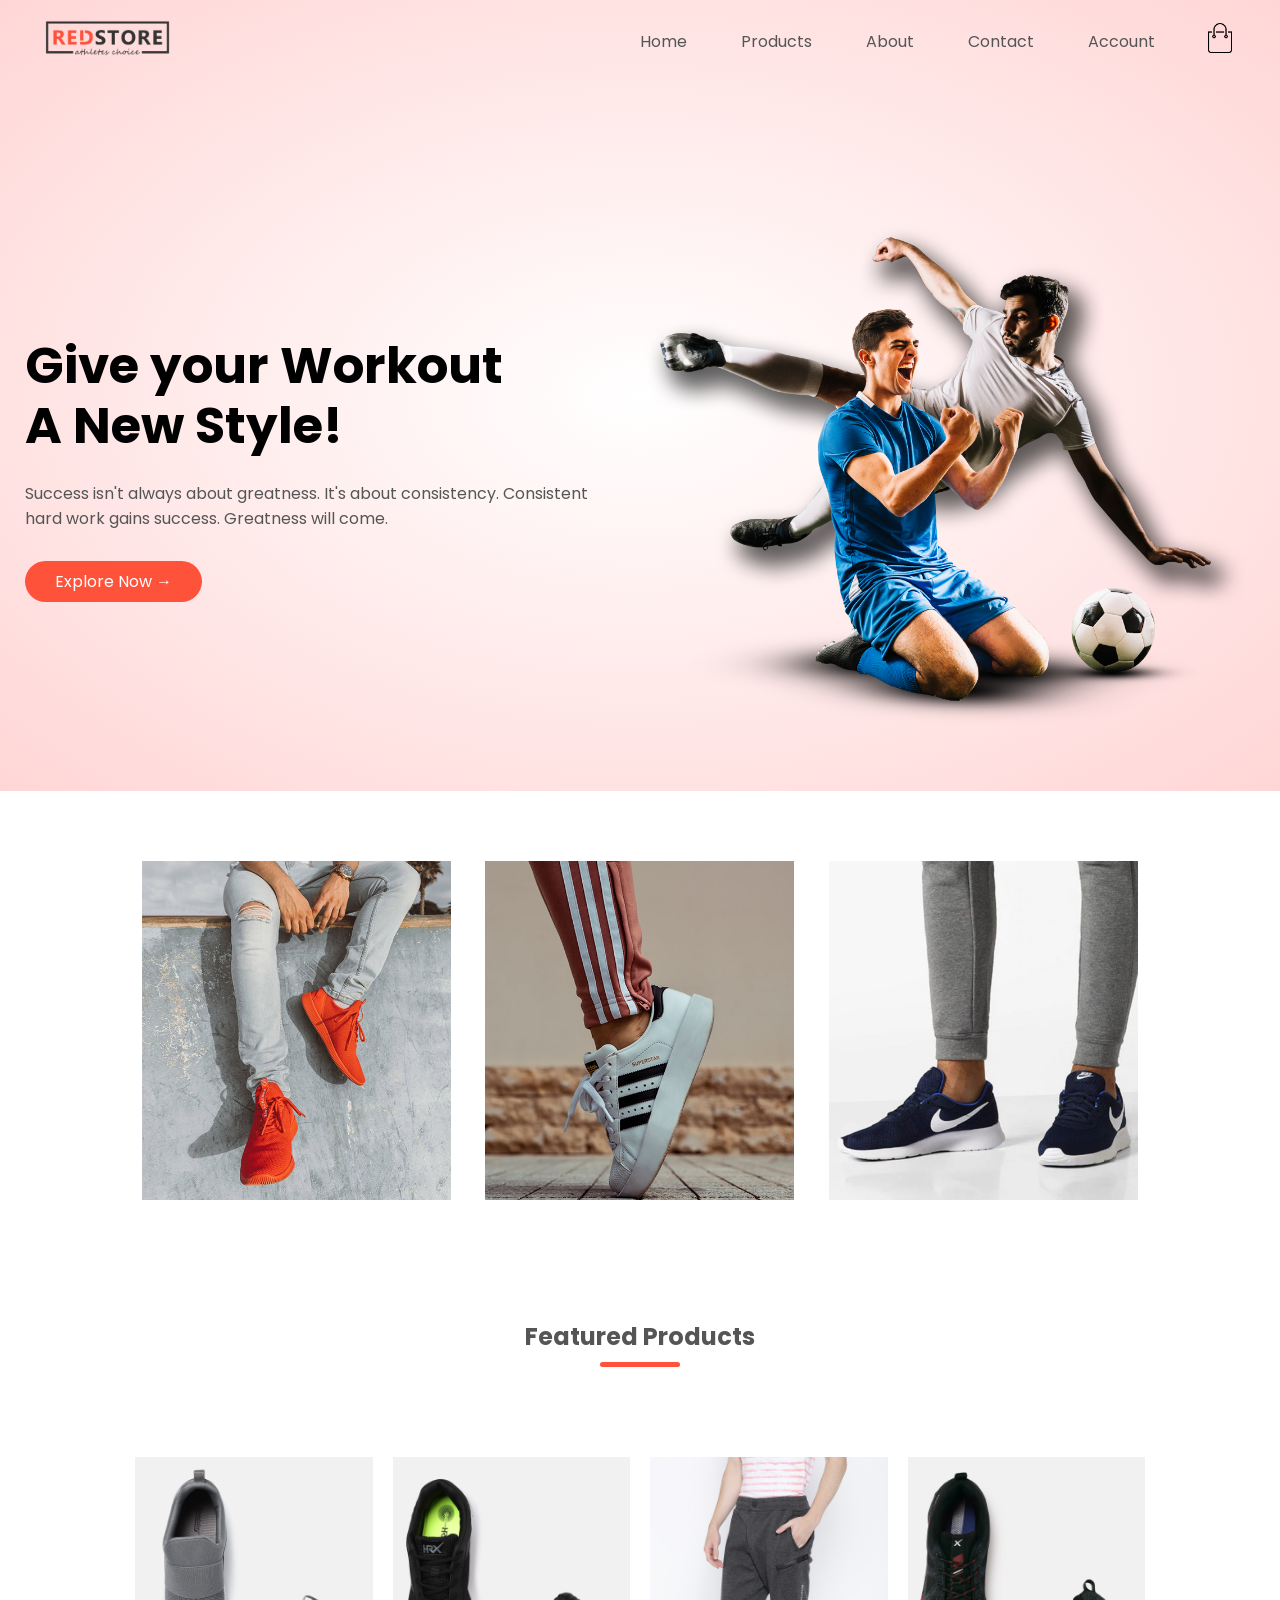
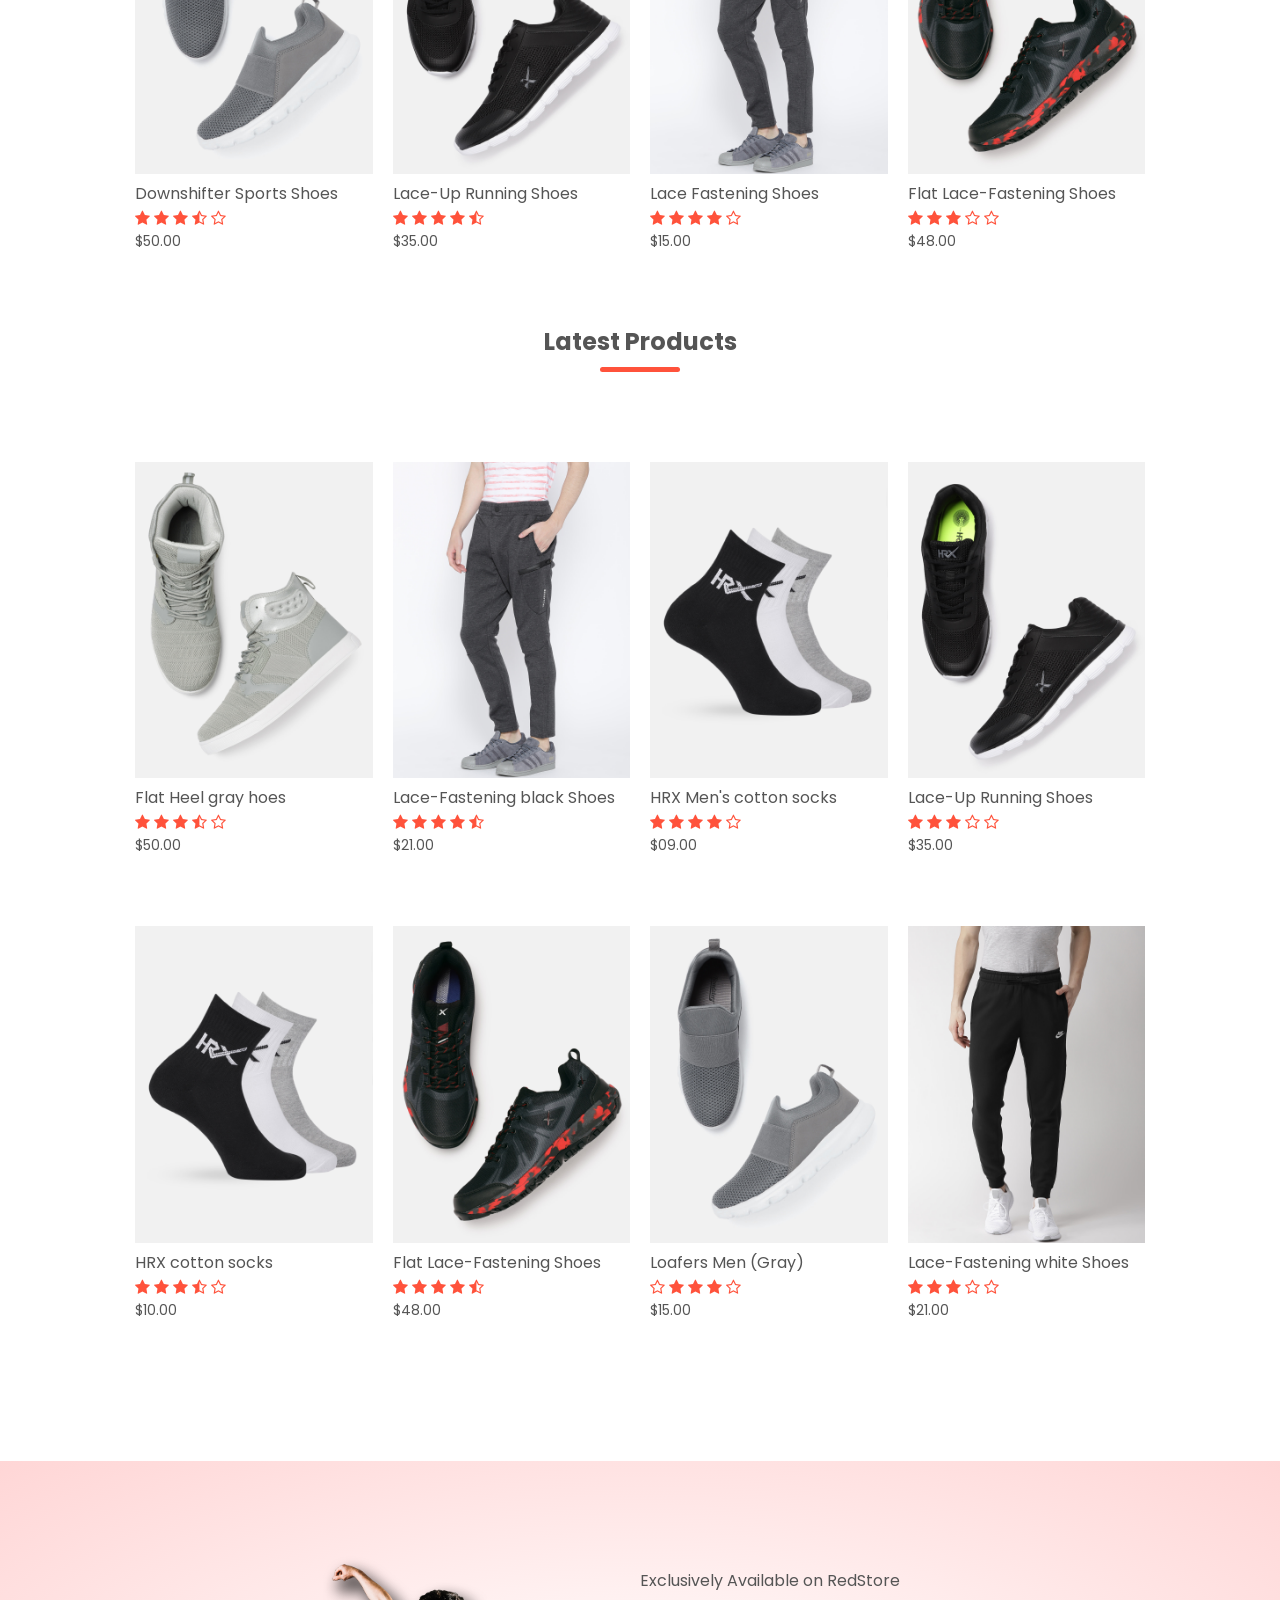
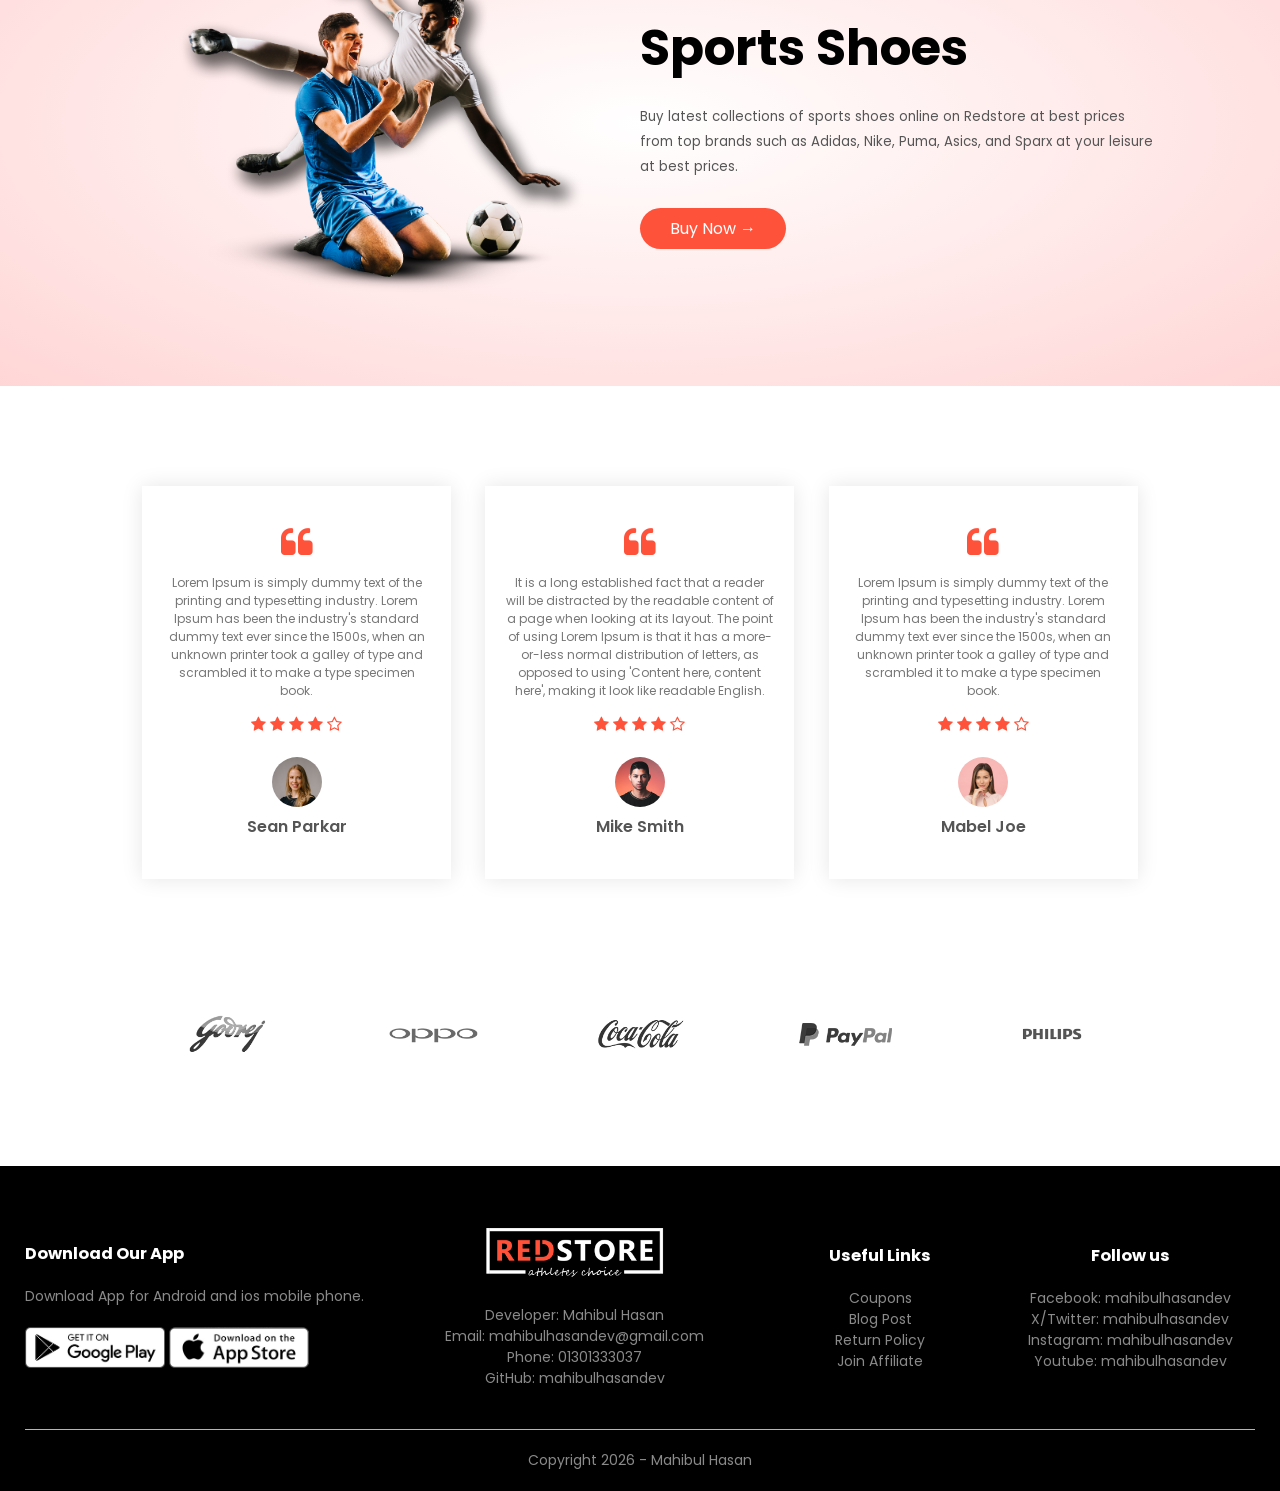
==== index.html @ 9ce189d3 "Project Add" ====
<!DOCTYPE html>
<html>
    
    <head>
        <meta charset="utf-8">
        <meta name="viewport" content="width-device-width, initial-scale=1.0">
        <title>Redstore | Ecommerce website</title>
        <link rel="stylesheet" href="style.css">
        <link rel="preconnect" href="https://fonts.gstatic.com">
        <link href="https://fonts.googleapis.com/css2?family=Poppins:wght@200;300;400;500;600;700&display=swap" rel="stylesheet">
        <!--added a cdn link by searching font awesome4 cdn and getting this link from https://www.bootstrapcdn.com/fontawesome/ this url*/-->
        <link rel="stylesheet" href="https://stackpath.bootstrapcdn.com/font-awesome/4.7.0/css/font-awesome.min.css">

    </head>
    <body>
        <div class ="header">
        <div class="container">
            <div class="navbar">
                <div class="logo">
                    <a href="index.html"><img src="images/logo.png" width="125px"></a>
                </div>
                <nav>
                    <ul id="MenuItems">
                        <li><a href="index.html">Home</a></li>
                         <li><a href="products.html">Products</a></li>
                         <li><a href="">About</a></li>
                         <li><a href="">Contact</a></li>
                         <li><a href="account.html">Account</a></li>

                    </ul>
                </nav>
                <a href="cart.html"><img src="images/cart.png" width="30px" height="30px"></a>
                <img src="images/menu.png" class="menu-icon" onClick="menutoggle()" >
            </div>
            <div class="row">
                <div class="col-2">
                    <h1>Give your Workout <br>A New Style!</h1>
                    <p>Success isn't always about greatness. It's about consistency. Consistent<br>hard work gains success. Greatness will come.</p>
                    <a href="products.html" class="btn">Explore Now &#8594;</a>
                </div>
                <div class="col-2">
                    <img src="images/image1.png">
                </div>
            </div>
        </div>
    </div>
        
        <!------------------------------ featured categories------------------------------>
        <div class="categories">
            <div class="small-container">
                <div class="row">
                <div class="col-3">
                    <img src="images/category-1.jpg">
                </div>
                <div class="col-3">
                    <img src="images/category-2.jpg">
                </div>
                <div class="col-3">
                    <img src="images/category-3 (2).jpg">
                </div>
            </div>
            </div>
        </div>
        
        <!------------------------------ featured Products------------------------------>
        <div class="small-container">
            <h2 class="title" >Featured Products</h2>
                <div class="row">
                    <div class="col-4">
                        <a href="products-details.html"><img src="images/product-11.jpg"></a>
                        <a href="products-details.html"><h4>Downshifter Sports Shoes</h4></a>
                        <div class="rating">
                            <!--(before this added awesome4 cdn font link to the head)added a cdn link by searching font awesome4 icon and from the site  search the star entering the first option and getting a link of this fa-star*-->
                            <i class="fa fa-star" ></i>
                            <i class="fa fa-star" ></i>
                            <i class="fa fa-star" ></i>
                            <i class="fa fa-star-half-o" ></i>
                            <i class="fa fa-star-o" ></i>
                        </div>
                        <p>$50.00</p>
                    </div>
                    <div class="col-4">
                        <a href="products-details.html"><img src="images/product-2.jpg"></a>
                        <h4>Lace-Up Running Shoes</h4>
                        <div class="rating">
                            <i class="fa fa-star" ></i>
                            <i class="fa fa-star" ></i>
                            <i class="fa fa-star" ></i>
                            <i class="fa fa-star" ></i>
                            <i class="fa fa-star-half-o" ></i>
                        </div>
                        <p>$35.00</p>
                    </div>
                    <div class="col-4">
                        <a href="products-details.html"><img src="images/product-3.jpg"></a>
                        <h4>Lace Fastening Shoes</h4>
                        <div class="rating">
                            <i class="fa fa-star" ></i>
                            <i class="fa fa-star" ></i>
                            <i class="fa fa-star" ></i>
                            <i class="fa fa-star" ></i>
                            <i class="fa fa-star-o" ></i>
                        </div>
                        <p>$15.00</p>
                    </div>
                    <div class="col-4">
                        <a href="products-details.html"><img src="images/product-10.jpg"></a>
                        <h4>Flat Lace-Fastening Shoes</h4>
                        <div class="rating">
                            <i class="fa fa-star" ></i>
                            <i class="fa fa-star" ></i>
                            <i class="fa fa-star" ></i>
                            <i class="fa fa-star-o" ></i>
                            <i class="fa fa-star-o" ></i>
                        </div>
                        <p>$48.00</p>
                    </div>  
                </div>
            
            
             <h2 class="title" >Latest Products</h2>
                <div class="row">
                    <div class="col-4">
                        <a href="products-details.html"><img src="images/product-5.jpg"></a>
                        <h4>Flat Heel gray hoes</h4>
                        <div class="rating">
                            <!--(before this added awesome4 cdn font link to the head)added a cdn link by searching font awesome4 icon and from the site  search the star entering the first option and getting a link of this fa-star*-->
                            <i class="fa fa-star" ></i>
                            <i class="fa fa-star" ></i>
                            <i class="fa fa-star" ></i>
                            <i class="fa fa-star-half-o" ></i>
                            <i class="fa fa-star-o" ></i>
                        </div>
                        <p>$50.00</p>
                    </div>
                    <div class="col-4">
                        <a href="products-details.html"><img src="images/product-3.jpg"></a>
                        <h4>Lace-Fastening black Shoes</h4>
                        <div class="rating">
                            <i class="fa fa-star" ></i>
                            <i class="fa fa-star" ></i>
                            <i class="fa fa-star" ></i>
                            <i class="fa fa-star" ></i>
                            <i class="fa fa-star-half-o" ></i>
                        </div>
                        <p>$21.00</p>
                    </div>
                    <div class="col-4">
                        <a href="products-details.html"><img src="images/product-7.jpg"></a>
                        <h4>HRX Men's cotton socks</h4>
                        <div class="rating">
                            <i class="fa fa-star" ></i>
                            <i class="fa fa-star" ></i>
                            <i class="fa fa-star" ></i>
                            <i class="fa fa-star" ></i>
                            <i class="fa fa-star-o" ></i>
                        </div>
                        <p>$09.00</p>
                    </div>
                    <div class="col-4">
                        <a href="products-details.html"><img src="images/product-2.jpg"></a>
                        <h4>Lace-Up Running Shoes</h4>
                        <div class="rating">
                            <i class="fa fa-star" ></i>
                            <i class="fa fa-star" ></i>
                            <i class="fa fa-star" ></i>
                            <i class="fa fa-star-o" ></i>
                            <i class="fa fa-star-o" ></i>
                        </div>
                        <p>$35.00</p>
                    </div>  
                </div>
            <!--new row for the latest product-->
                <div class="row">
                    <div class="col-4">
                        <a href="products-details.html"><img src="images/product-7.jpg"></a>
                        <h4>HRX cotton socks</h4>
                        <div class="rating">
                            <!--(before this added awesome4 cdn font link to the head)added a cdn link by searching font awesome4 icon and from the site  search the star entering the first option and getting a link of this fa-star*-->
                            <i class="fa fa-star" ></i>
                            <i class="fa fa-star" ></i>
                            <i class="fa fa-star" ></i>
                            <i class="fa fa-star-half-o" ></i>
                            <i class="fa fa-star-o" ></i>
                        </div>
                        <p>$10.00</p>
                    </div>
                    <div class="col-4">
                        <a href="products-details.html"><img src="images/product-10.jpg"></a>
                        <h4>Flat Lace-Fastening Shoes</h4>
                        <div class="rating">
                            <i class="fa fa-star" ></i>
                            <i class="fa fa-star" ></i>
                            <i class="fa fa-star" ></i>
                            <i class="fa fa-star" ></i>
                            <i class="fa fa-star-half-o" ></i>
                        </div>
                        <p>$48.00</p>
                    </div>
                    <div class="col-4">
                        <a href="products-details.html"><img src="images/product-11.jpg"></a>
                        <h4>Loafers Men (Gray)</h4>
                        <div class="rating">
                            <i class="fa fa-star-o" ></i>
                            <i class="fa fa-star" ></i>
                            <i class="fa fa-star" ></i>
                            <i class="fa fa-star" ></i>
                            <i class="fa fa-star-o" ></i>
                        </div>
                        <p>$15.00</p>
                    </div>
                    <div class="col-4">
                        <a href="products-details.html"><img src="images/product-12.jpg"></a>
                        <h4>Lace-Fastening white Shoes</h4>
                        <div class="rating">
                            <i class="fa fa-star" ></i>
                            <i class="fa fa-star" ></i>
                            <i class="fa fa-star" ></i>
                            <i class="fa fa-star-o" ></i>
                            <i class="fa fa-star-o" ></i>
                        </div>
                        <p>$21.00</p>
                    </div>  
                </div>
            </div>
        
        <!--------------------------`   offer   --------------------------------->
        <div class="offer">
            <div class="small-container">
                <div class="row">
                    <div class="col-2">
                        <img src="images/image1.png" class="offer-img">
                    </div>
                    <div class="col-2">
                        <p>Exclusively Available on RedStore</p>
                        <h1>Sports Shoes</h1>
                        <small> Buy latest collections of sports shoes online on Redstore at best prices from top brands such as Adidas, Nike, Puma, Asics, and Sparx at your leisure at best prices. </small><br>
                        <a href="products.html" class="btn">Buy Now &#8594;</a>
                    </div>
                </div>
            </div>
        </div>
        
        
        
        <!------------------------------Testimonial---------------------------------->
        <div class="testimonial">
            <div class="small-container">
                <div class="row">
                    <div class="col-3">
                        <i class="fa fa-quote-left" ></i>
                        <p>Lorem Ipsum is simply dummy text of the printing and typesetting industry. Lorem Ipsum has been the industry's standard dummy text ever since the 1500s, when an unknown printer took a galley of type and scrambled it to make a type specimen book. </p>
                        <div class="rating"> 
                            <i class="fa fa-star" ></i>
                            <i class="fa fa-star" ></i>
                            <i class="fa fa-star" ></i>
                            <i class="fa fa-star" ></i>
                            <i class="fa fa-star-o" ></i>
                        </div>
                        <img src="images/user-1.png">
                        <h3>Sean Parkar</h3>
                    </div>
                    <div class="col-3">
                        <i class="fa fa-quote-left" ></i>
                        <p>It is a long established fact that a reader will be distracted by the readable content of a page when looking at its layout. The point of using Lorem Ipsum is that it has a more-or-less normal distribution of letters, as opposed to using 'Content here, content here', making it look like readable English.</p>
                        <div class="rating">
                            <i class="fa fa-star" ></i>
                            <i class="fa fa-star" ></i>
                            <i class="fa fa-star" ></i>
                            <i class="fa fa-star" ></i>
                            <i class="fa fa-star-o" ></i>
                        </div>
                        <img src="images/user-2.png">
                        <h3>Mike Smith</h3>
                    </div>
                    <div class="col-3">
                        <i class="fa fa-quote-left" ></i>
                        <p>Lorem Ipsum is simply dummy text of the printing and typesetting industry. Lorem Ipsum has been the industry's standard dummy text ever since the 1500s, when an unknown printer took a galley of type and scrambled it to make a type specimen book. </p>
                        <div class="rating"> 
                            <i class="fa fa-star" ></i>
                            <i class="fa fa-star" ></i>
                            <i class="fa fa-star" ></i>
                            <i class="fa fa-star" ></i>
                            <i class="fa fa-star-o" ></i>
                        </div>
                        <img src="images/user-3.png">
                        <h3>Mabel Joe</h3>
                    </div>
                </div>
            </div>
        </div>
        
        <!----------------------------------Brands------------------------------------>
        <div class="brands">
            <div class="small-container">
                <div class="row">
                    <div class="col-5">
                        <img src="images/logo-godrej.png" alt="">
                    </div>
                    <div class="col-5">
                        <img src="images/logo-oppo.png" alt="">
                    </div>
                    <div class="col-5">
                        <img src="images/logo-coca-cola.png" alt="">
                    </div>
                    <div class="col-5">
                        <img src="images/logo-paypal.png" alt="">
                    </div>
                    <div class="col-5">
                        <img src="images/logo-philips.png" alt="">
                    </div>
                </div>
            </div>
        </div>
        
        
        <!----------------------------------footer------------------------------------->
        <div class ="footer">
        <div class="container">
            
            <div class="row">
                <div class="footer-col-1">
                    <h3>Download Our App</h3>
                    <p>Download App for Android and ios mobile phone.</p>
                    <div class="app-logo">
                        <img src="images/play-store.png" alt="">
                        <img src="images/app-store.png" alt="">
                    </div>
                </div>
                <div class="footer-col-2">
                    <img src="images/logo-white.png">
                    <p>Developer: Mahibul Hasan</p>
                    <p>Email: <a href="mailto:mahibulhasandev@gmail.com">mahibulhasandev@gmail.com</a></p>
                    <p>Phone: <a href="tel:01301333037">01301333037</a></p>
                    <p>GitHub: <a href="https://github.com/mahibulhasandev">mahibulhasandev</a></p>
                </div>
                <div class="footer-col-3">
                    <h3>Useful Links</h3>
                   <ul>
                       <li>Coupons</li>
                       <li>Blog Post</li>
                       <li>Return Policy</li>
                       <li>Join Affiliate</li>
                    </ul>
                </div>
                <div class="footer-col-4">
                    <h3>Follow us</h3>
                   <ul>
                       <li><a href="https://facebook.com/mahibulhasandev">Facebook: mahibulhasandev</a></li>
                       <li><a href="https://x.com/mahibulhasandev">X/Twitter: mahibulhasandev</a></li>
                       <li><a href="https://instagram.com/mahibulhasandev">Instagram: mahibulhasandev</a></li>
                       <li><a href="https://youtube.com/@mahibulhasandev">Youtube: mahibulhasandev</a></li>
                    </ul>
                </div>
                
            </div>
            
            <hr><!--horizontal line-->
            <p class="copyright">Copyright 2026 - Mahibul Hasan</p>
            
        </div>
    </div>
        
        
        <!-----------------------------------js for toggle menu----------------------------------------------->
        <script>
            var menuItems=document.getElementById("MenuItems");
            
            MenuItems.style.maxHeight="0px";
            function menutoggle(){
                if(MenuItems.style.maxHeight == "0px"){
                    MenuItems.style.maxHeight="200px";
                }
                else{
                    MenuItems.style.maxHeight="0px";
                }
            }
        </script>
    </body>
</html>
---- style.css ----
*{
    margin: 0;
    padding: 0;
    box-sizing: border-box;
}
body{
    font-family: 'Poppins', sans-serif;
}
/*nav maenu on the left as a unordered list*/
.navbar{
    display:flex;
    align-items: center;
    padding:20px;
}
/*nav maenu on the right as a unordered list*/
nav{
    flex: 1;
    text-align: right;
}
/*nav maenu on the right as a list but without bullet*/
nav ul{
    display: inline-block;
    list-style-type: none;   
}
/*nav maenu on the right as a vertically list with 50px gapping with each with underline*/
nav ul li{
    display: inline-block;
    margin-right: 50px;   
}
/*nav maenu on the right as a vertically list with 50px gapping with each without underline*/
a{
    text-decoration: none;
    color: #555;
}
p{
    color: #555;
}
.container{
    max-width: 1300px;
    margin: auto;
    padding-left: 25px;
    padding-right: 25px;
}
.row{
    display: flex;
    align-items: center;
    flex-wrap: wrap;
    justify-content: space-around;
}

.col-2{
    flex-basis: 50%;
    min-width: 300px;
}
.col-2 img{
    max-width: 100%;
    padding: 50px 0;
} 

.col-2 h1{
    font-size: 50px;
    line-height: 60px;
    margin: 25px 0;
}

.btn{
    display: inline-block;
    background: #ff523b;
    color: #fff;
    padding:8px 30px;
    margin: 30px 0px;
    border-radius: 30px;
    transition:background 0.5s;
}
.btn:hover{
    background: #563434;
}
.header{
    background: radial-gradient(#fff, #ffd6d6);
}
.header .row{
    margin-top: 70px;
}

.categories{
    margin: 70px 0;
}
.col-3{
    flex-basis: 30%;
    min-width: 250px;
    margin-bottom: 30px;
}

.col-3 img{
   width: 100%;
}

.small-container{
    max-width: 1080px;
    margin: auto;
    padding-left: 25px;
    padding-right: 25px;   
}
.col-4{
    flex-basis: 25%;
    padding: 10px;
    min-width: 200px;
    margin-bottom: 50px;
    transition: transform 0.5s;
}
.col-4 img{
    width:100%;
}
.title{
    text-align: center;
    margin: 0 auto 80px;
    position: relative;
    line-height: 60px;
    color: #555;
}
.title::after{
    content: '';
    background: #ff523b;
    width: 80px;
    height: 5px;
    border-radius: 5px;
    position: absolute;
    bottom: 0;
    left: 50%;
    transform: translateX(-50%);
}
h4{
    color: #555;
    font-weight: normal;
}
.col-4 p{
    font-size: 14px;
}
.rating .fa{
    color: #ff523b;
}
.col-4:hover{
    transform:translateY(-5px);
}

/*-----------------------offer -----------------------*/
.offer{
    background: radial-gradient(#fff, #ffd6d6);
    margin-top: 80px;
    padding: 30px 0;
}

.col-2 .offer-img{
    padding: 50px;
}
small{
    color:#555;
}

/*-----------------------Testimonial -----------------------*/
.testimonial{
    padding-top: 100px;
}
.testimonial .col-3{
    text-align: center;
    padding: 40px 20px;
    box-shadow: 0 0 20px 0px rgba(0,0,0,0.1);
    cursor: pointer;
    transition: transform 0.5s;
}
.testimonial .col-3 img{
    width:50px;
    margin-top: 20px;
    border-radius: 50%;/*square images converted to round shape box*/
}
.testimonial .col-3:hover{
    transform: translateY(-10px);
}
.fa.fa-quote-left{
    font-size: 34px;
    color: #ff523b;
}
.col-3 p{
    font-size: 12px;
    margin: 12px 0;
    color: #777;
}
.testimonial .col-3 h3{
    font-weight: 600;
    color: #555;
    font-size: 16px;
}

/*-----------------------Brands -----------------------*/
.brands{
    margin: 100px auto;
}
.col-5{
    width: 100px;
}
.col-5 img{
    width: 100%;
    cursor: pointer;
    filter: grayscale(100%);
}
.col-5 img:hover{
    filter: grayscale(0);
}

/*-----------------------Footer -----------------------*/
.footer{
    background:#000; /*black;*/
    color: #8a8a8a;
    font-size: 14px;
    padding:60px 0 20px;
}

.footer p{
    color: #8a8a8a;
}

.footer a{
    color: #8a8a8a;
}

.footer h3{
    color:#fff;
    margin-bottom: 20px;
}
.footer-col-1, .footer-col-2,.footer-col-3,.footer-col-4{
    min-width: 250px;
    margin-bottom: 20px;
}
.footer-col-1{
    flex-basis: 30%;
}
.footer-col-2{
    flex: 1;
    text-align: center;
}
.footer-col-2 img{
    width: 180px;
    margin-bottom: 20px;
}
.footer-col-3,.footer-col-4{
    flex-basis: 12%;
    text-align: center;
}
ul{
    list-style-type: none;   
}
.app-logo{
    margin-top: 20px;
}
.app-logo img{
    width: 140px;
}

.footer hr{
    border: none;
    background: #b5b5b5;
    height: 1px;
    margin: 20px 0;
}
.copyright{
    text-align: center;
}



.menu-icon{
    width: 28px;
    margin-left: 20px;  
    display:none;
}

/*-----------------------media query for menu -----------------------*/
@media only screen and (max-width:800px){
    nav ul{
        position: absolute;
        top:70px;
        left: 0;
        background: #333;
        width: 100%;
        overflow: hidden;
        transition: max-height 0.5s;
        
    }
    nav ul li{
        display: block;
        margin-right: 50px;
        margin-top: 10px;
        margin-bottom: 10px;
    }
    nav ul li a{
        color: #fff;
    }
    .menu-icon{ 
        display:block;
        cursor: pointer;
    }
}

/*-----------------------media query for less than 600 screen size(mobile device) -----------------------*/
@media only screen and (max-width:600px){
    .row{
        text-align: center;
    }
    .col-2 .col-3 .col-4{
        flex-basis: 100%;
    }
    .single-product .row{
        text-align: left;
    }
    .single-product .col-2{
        padding: 20px 0;
    }
    .single-product h1{
        font-size: 20px;
        line-height: 32px;
    }
    .cart-info p{
        display: none;
    }
    

}

/*--------------------all products-----------------------------------------------*/
.row-2{
    justify-content: space-between;
    margin:100px auto 50px;
}
select{
    border:1px solid #ff523b;
    padding: 5px;
}
select:focus{
    outline: none;
}

.page-btn{
    margin: 0 auto 80px;
}
.page-btn span{
    display: inline-block;
    border:1px solid #ff523b;
    margin-left: 10px;
    width: 40px;
    height: 40px;
    text-align: center;
    line-height: 40px;
    cursor: pointer;
}
.page-btn span:hover{
    background: #ff523b;
    color: #fff;
}


/*-----------------------single product details -----------------------*/

.single-product{
    margin-top: 80px;
}
.single-product .col-2 img{
    padding:0;
}
.single-product .col-2{
    padding:20px;
}
.single-product h4{
    margin: 20px 0;
    font-size: 22px;
    font-weight: bold;
}
.single-product select{
    display: block;
    padding: 10px;
    margin-top: 20px;
}
.single-product input{
    width: 50px;
    height: 40px;
    padding-left: 10px;
    font-size: 20px;
    margin-right: 10px;
    border: apx solid #ff523b;
}
input:focus{
    outline: none;
}
.single-product .fa{
    color:#ff523b;
    margin-left: 10px;
}
.small-img-row{
   display:flex;
    justify-content: space-between;
}
.small-img-col{
    flex-basis: 24%;
    cursor: pointer;
}




        /*------------------------------ cart items ------------------------------*/
.cart-page{
    margin: 80px auto;
}

table{
    width: 100%;
    border-collapse: collapse;
}

.cart-info{
    display:flex;
    flex-wrap: wrap;
}
th{
    text-align: left;
    padding: 5px;
    color: #fff;
    background: #ff523b;
    font-weight: normal;
}
td{
    padding: 10px 5px;
}

td input{
    width: 40px;
    height: 30px;
    padding: 5px;
}
td a{
    color: #ff523b;
}
td img{
    width: 80px;
    height: 80px;
    margin-right: 10px;
}
.total-price{
    display: flex;
    justify-content: flex-end;
}
.total-price table{
    border-top: 3px solid #ff523b;
    width: 100%;
    max-width: 400px;
}
td:last-child{
    text-align: right;
}
th:last-child{
    text-align: right;
}


        /*------------------------------ account-page ------------------------------*/
.account-page{
    padding: 50px 0;
    background: radial-gradient(#fff, #ffd6d6);
}
.form-container{
    background: #fff;
    width:300px;
    height: 400px;
    position: relative;
    text-align: center;
    padding: 20px 0;
    margin: auto;
    box-shadow: 0 0 20px 0px rgba(0,0,0,0.1);
    overflow: hidden;
}

.form-container span{
    font-weight: bold;
    padding: 0 10px;
    color: #555;
    cursor: pointer;
    width: 100px;
    display: inline-block;
}

.form-btn{
    display:inline-block;
}
.form-container form{
    max-width: 300px;
    padding: 0 20px;
    position: absolute;
    top: 130px;
    transition: transform 1s;
}

form input{
    width: 100%;
    height: 30px;
    margin: 10px 0;
    padding: 0 10px;
    border: 1px solid #ccc;
}

form .btn{
    width: 100%;
    border:none;
    cursor:pointer;
    margin:10px 0;
}
form .btn:focus{
    outline: none;
}

#LoginForm{
    left: -300px;
}
#RegForm{
    left: 0;
}
form a{
    font-size: 12px;
}

#Indicator{
    width: 100px;
    border: none;
    background: #ff523b;
    height: 3px;
    margin-top: 8px;
    transform: translateX(100px);
    transition: transform 1s;

}
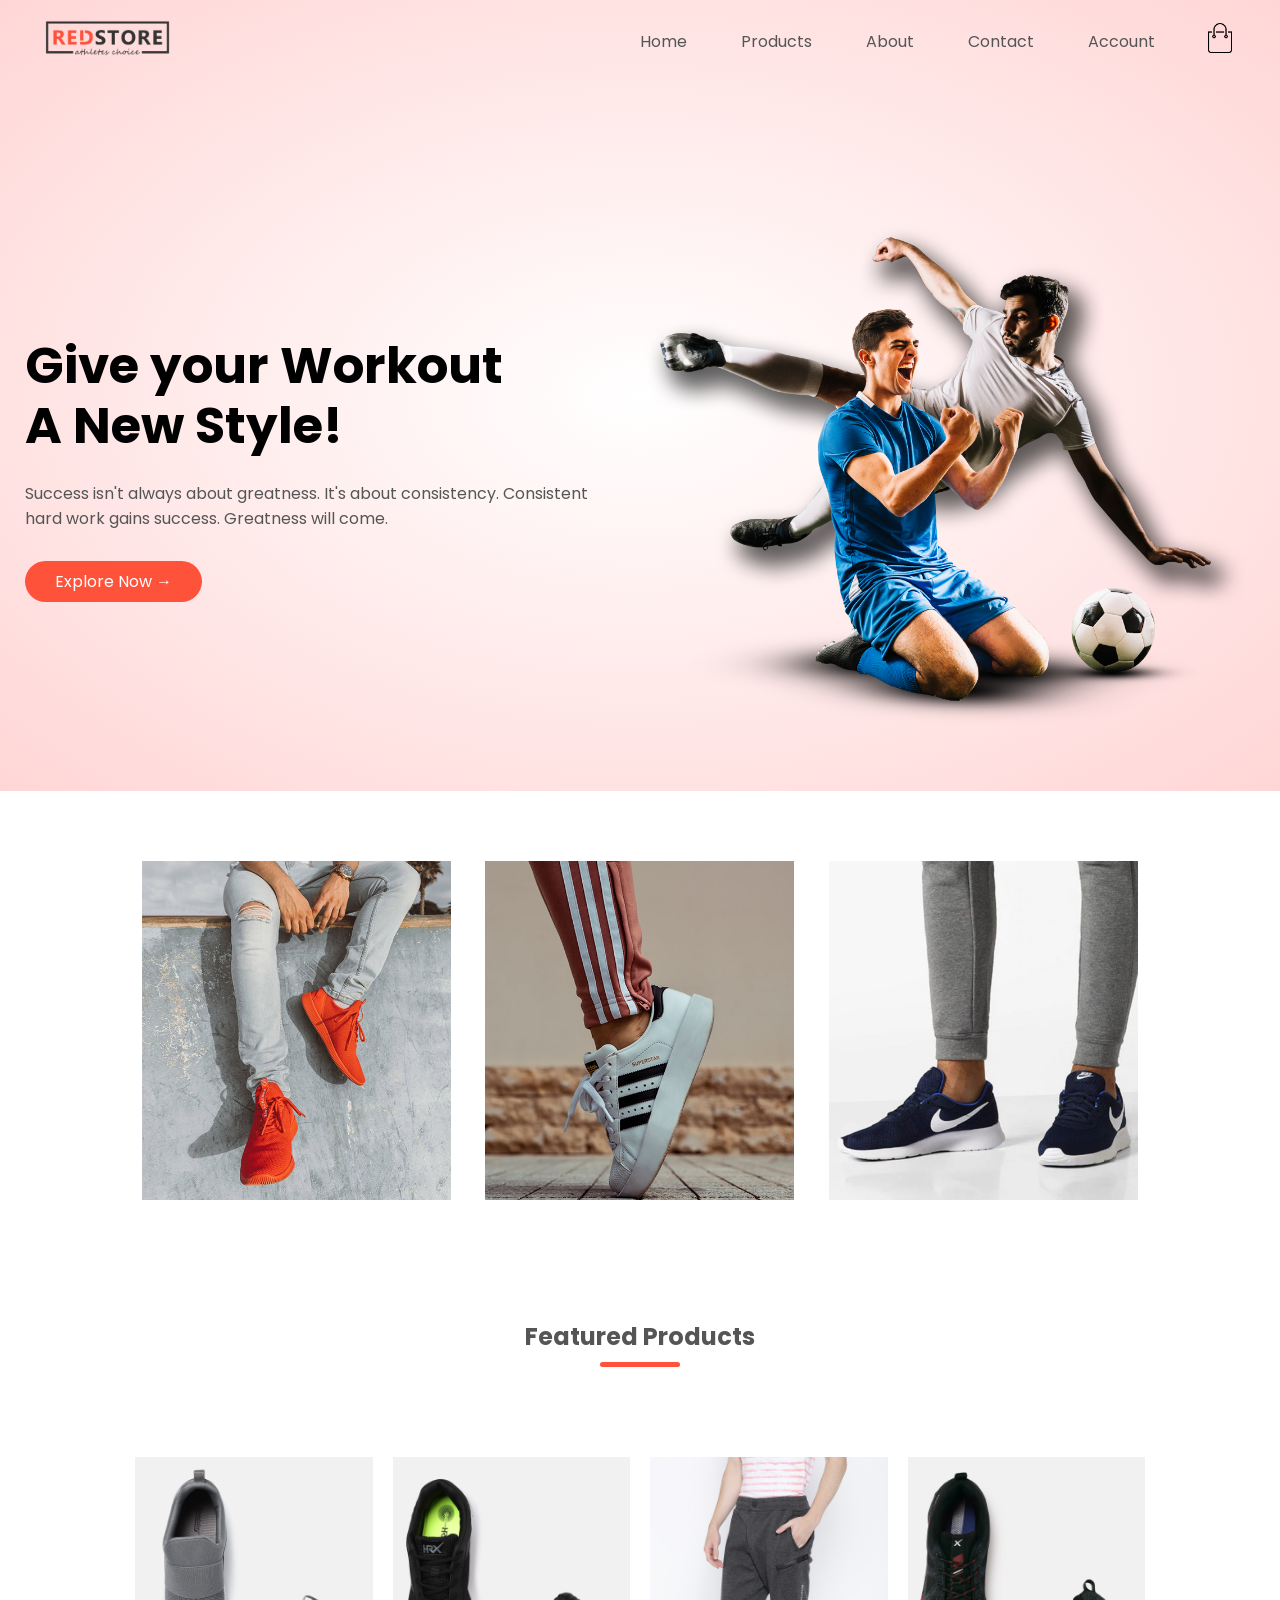
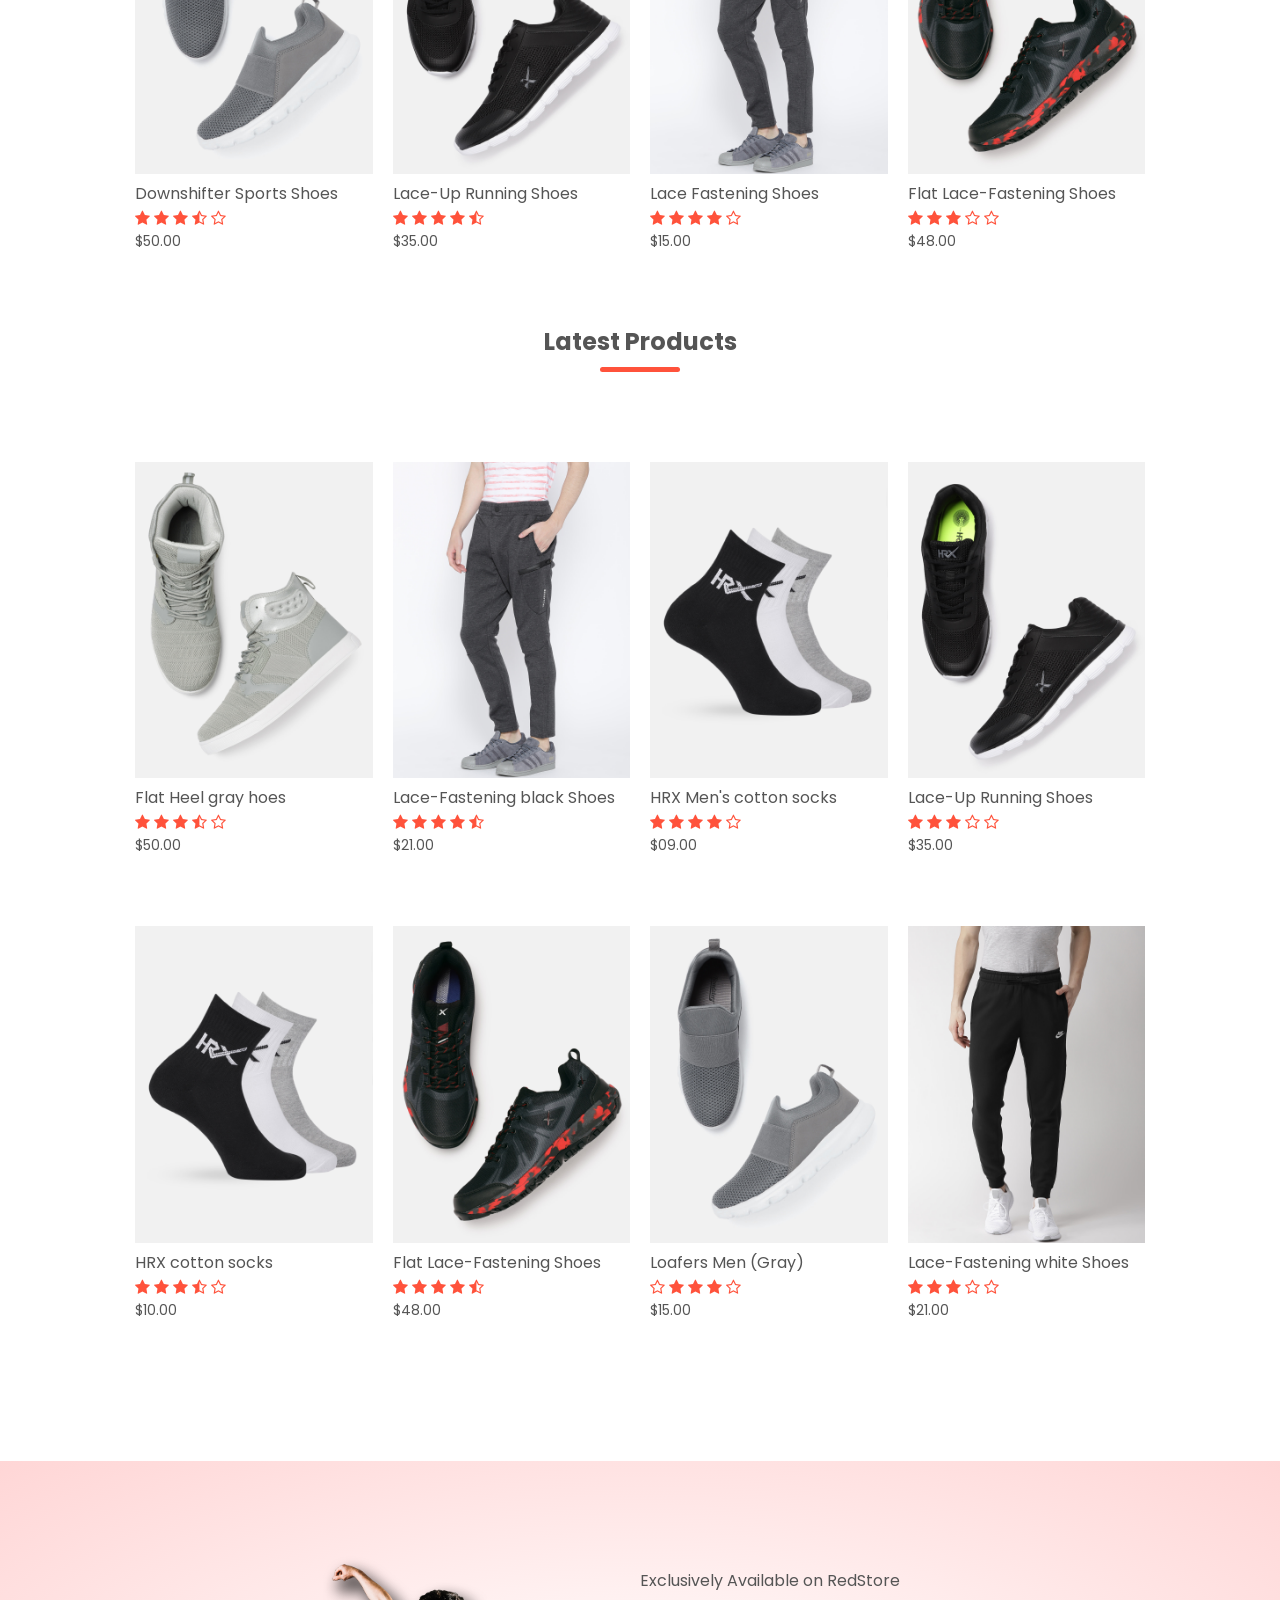
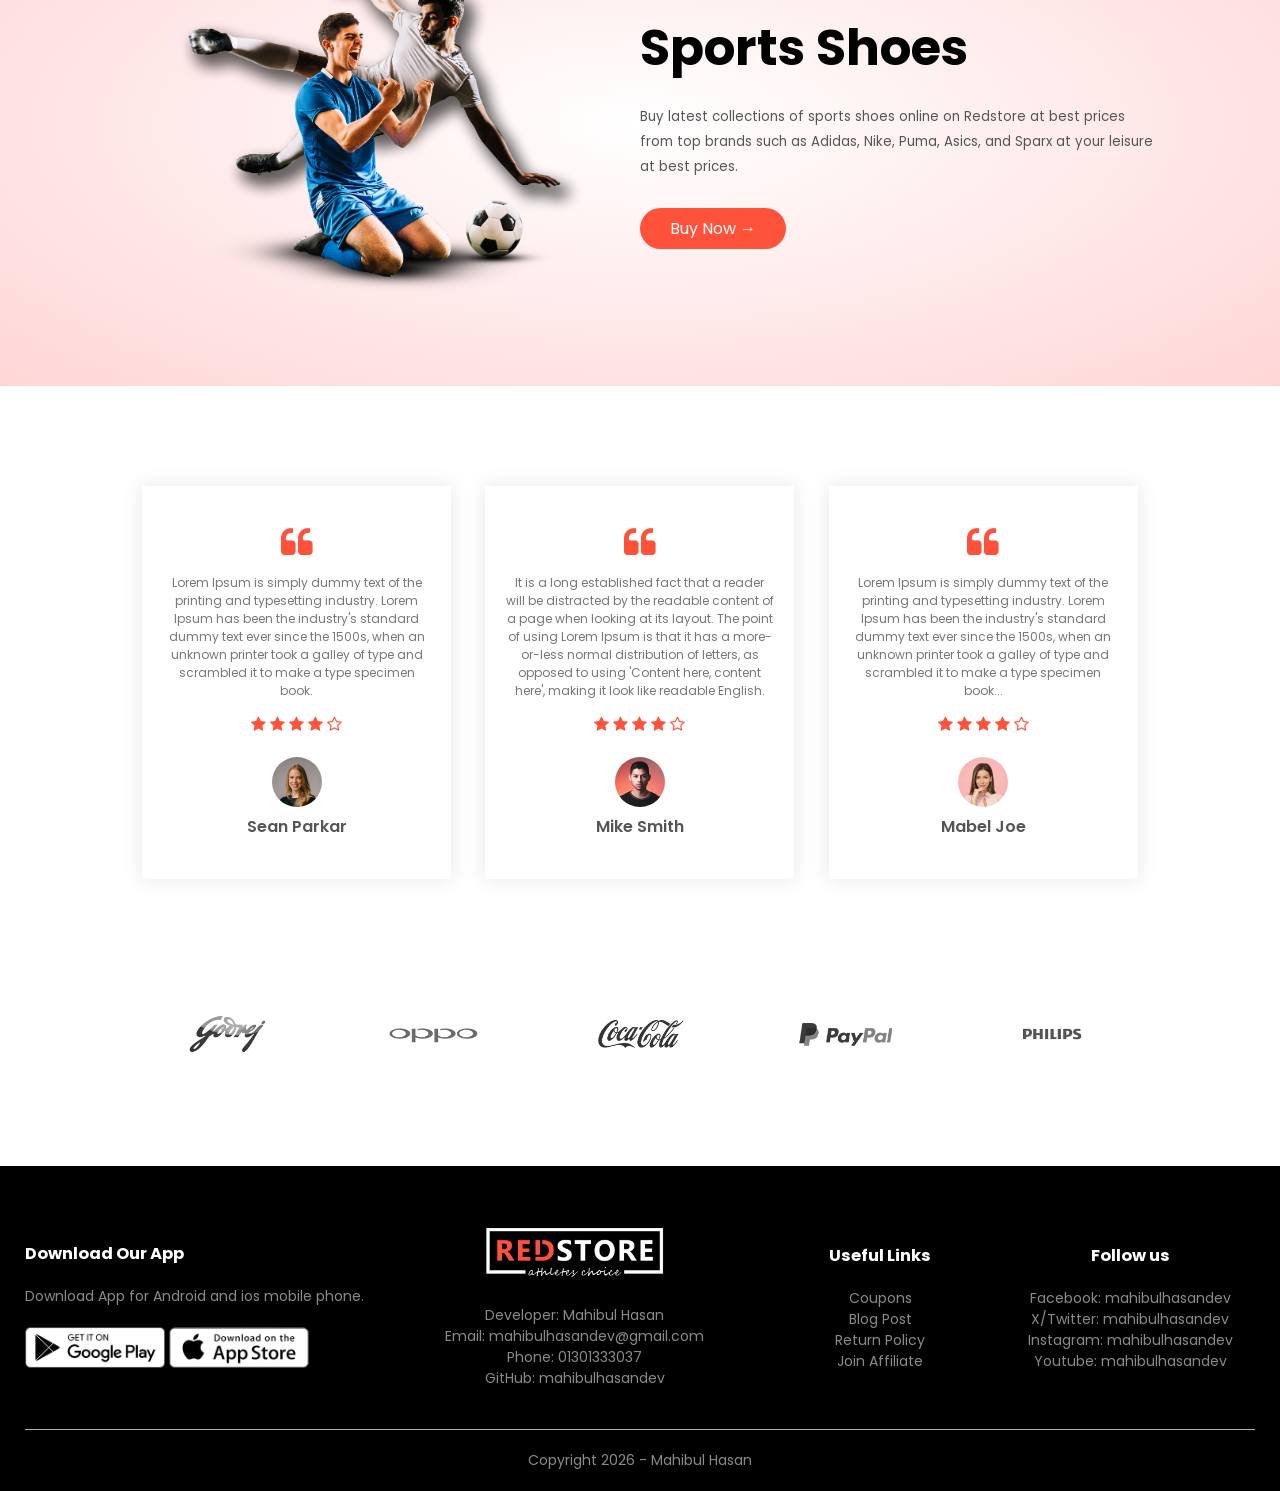
==== commit f276f3d2: "First Commit" ====
--- a/index.html
+++ b/index.html
@@ -4,7 +4,7 @@
     <head>
         <meta charset="utf-8">
         <meta name="viewport" content="width-device-width, initial-scale=1.0">
-        <title>Redstore | Ecommerce website</title>
+        <title>Redstore | Ecommerce website</title>
         <link rel="stylesheet" href="style.css">
         <link rel="preconnect" href="https://fonts.gstatic.com">
         <link href="https://fonts.googleapis.com/css2?family=Poppins:wght@200;300;400;500;600;700&display=swap" rel="stylesheet">
@@ -17,7 +17,7 @@
         <div class="container">
             <div class="navbar">
                 <div class="logo">
-                    <a href="index.html"><img src="images/logo.png" width="125px"></a>
+                    <a href="index.html"><img src="images/logo.png" width="125px"></a>
                 </div>
                 <nav>
                     <ul id="MenuItems">
@@ -232,9 +232,9 @@
                         <img src="images/image1.png" class="offer-img">
                     </div>
                     <div class="col-2">
-                        <p>Exclusively Available on RedStore</p>
-                        <h1>Sports Shoes</h1>
-                        <small> Buy latest collections of sports shoes online on Redstore at best prices from top brands such as Adidas, Nike, Puma, Asics, and Sparx at your leisure at best prices. </small><br>
+                        <p>Exclusively Available on RedStore</p>
+                        <h1>Sports Shoes</h1>
+                        <small> Buy latest collections of sports shoes online on Redstore at best prices from top brands such as Adidas, Nike, Puma, Asics, and Sparx at your leisure at best prices. </small><br>
                         <a href="products.html" class="btn">Buy Now &#8594;</a>
                     </div>
                 </div>
@@ -275,7 +275,7 @@
                     </div>
                     <div class="col-3">
                         <i class="fa fa-quote-left" ></i>
-                        <p>Lorem Ipsum is simply dummy text of the printing and typesetting industry. Lorem Ipsum has been the industry's standard dummy text ever since the 1500s, when an unknown printer took a galley of type and scrambled it to make a type specimen book. </p>
+                        <p>Lorem Ipsum is simply dummy text of the printing and typesetting industry. Lorem Ipsum has been the industry's standard dummy text ever since the 1500s, when an unknown printer took a galley of type and scrambled it to make a type specimen book... </p>
                         <div class="rating"> 
                             <i class="fa fa-star" ></i>
                             <i class="fa fa-star" ></i>
@@ -328,11 +328,11 @@
                     </div>
                 </div>
                 <div class="footer-col-2">
-                    <img src="images/logo-white.png">
-                    <p>Developer: Mahibul Hasan</p>
-                    <p>Email: <a href="mailto:mahibulhasandev@gmail.com">mahibulhasandev@gmail.com</a></p>
-                    <p>Phone: <a href="tel:01301333037">01301333037</a></p>
-                    <p>GitHub: <a href="https://github.com/mahibulhasandev">mahibulhasandev</a></p>
+                    <img src="images/logo-white.png">
+                    <p>Developer: Mahibul Hasan</p>
+                    <p>Email: <a href="mailto:mahibulhasandev@gmail.com">mahibulhasandev@gmail.com</a></p>
+                    <p>Phone: <a href="tel:01301333037">01301333037</a></p>
+                    <p>GitHub: <a href="https://github.com/mahibulhasandev">mahibulhasandev</a></p>
                 </div>
                 <div class="footer-col-3">
                     <h3>Useful Links</h3>
@@ -346,17 +346,17 @@
                 <div class="footer-col-4">
                     <h3>Follow us</h3>
                    <ul>
-                       <li><a href="https://facebook.com/mahibulhasandev">Facebook: mahibulhasandev</a></li>
-                       <li><a href="https://x.com/mahibulhasandev">X/Twitter: mahibulhasandev</a></li>
-                       <li><a href="https://instagram.com/mahibulhasandev">Instagram: mahibulhasandev</a></li>
-                       <li><a href="https://youtube.com/@mahibulhasandev">Youtube: mahibulhasandev</a></li>
+                       <li><a href="https://facebook.com/mahibulhasandev">Facebook: mahibulhasandev</a></li>
+                       <li><a href="https://x.com/mahibulhasandev">X/Twitter: mahibulhasandev</a></li>
+                       <li><a href="https://instagram.com/mahibulhasandev">Instagram: mahibulhasandev</a></li>
+                       <li><a href="https://youtube.com/@mahibulhasandev">Youtube: mahibulhasandev</a></li>
                     </ul>
                 </div>
                 
             </div>
             
             <hr><!--horizontal line-->
-            <p class="copyright">Copyright 2026 - Mahibul Hasan</p>
+            <p class="copyright">Copyright 2026 - Mahibul Hasan</p>
             
         </div>
     </div>
